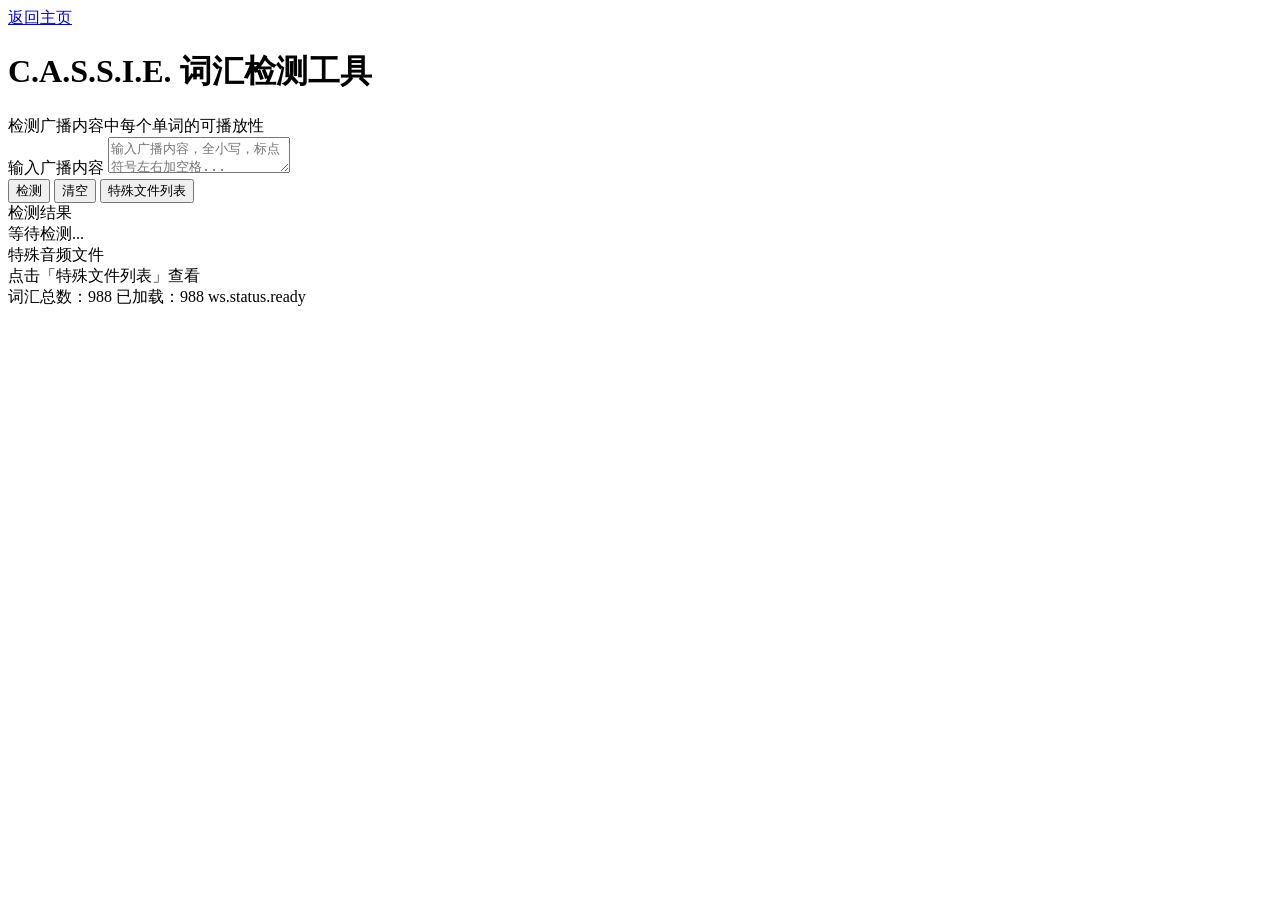
==== CASSIE历代版本/CASSIE V 1.0.0/tools/word_search/index.html @ 93b49468 "﻿初始提交：CASSIE 广播生成器（v0.2 / v0.3 / v1.0.0） 面向 SCP: Secret Laboratory 的离线广播生成工具，把本地录制的单词音频按 文本拼接成完整广播，目" ====
<!DOCTYPE html>
<html lang="zh-CN">
<head>
    <meta charset="UTF-8">
    <meta name="viewport" content="width=device-width, initial-scale=1.0">
    <title data-i18n="ws.title">C.A.S.S.I.E. 词汇检测工具</title>
    <link rel="stylesheet" href="/static/glass.css">
    <link rel="stylesheet" href="/static/wordsearch.css">
</head>
<body>
    <!-- 顶栏：返回主页链接 + i18n.js 自动挂载的语言切换控件
         （观感是设计系统底座里的分段控件：4px 圆角 + 1px 描边，不是胶囊；
         选中态是蓝 --toggle-active，由 glass.css 给出） -->
    <div class="topbar">
        <a class="topbar__home" href="/cassie_play"
           data-i18n="ws.backHome" data-i18n-title="ws.backHomeTitle">返回主页</a>
        <div class="lang-host" data-lang-toggle></div>
    </div>

    <div class="container panel">
        <div class="header">
            <h1 data-i18n="ws.title">C.A.S.S.I.E. 词汇检测工具</h1>
            <div class="subtitle" data-i18n="ws.subtitle">检测广播内容中每个单词的可播放性</div>
        </div>

        <div class="input-area">
            <label for="inputText" data-i18n="ws.inputLabel">输入广播内容</label>
            <!-- spellcheck/autocomplete 关掉：广播文本本来就全小写、大量非词典词，
                 浏览器会给几乎每个词画彩色波浪线，既没用，又会跟本页
                 「红色波浪线 = 未命中」这套结果着色撞车 -->
            <textarea id="inputText" data-i18n-placeholder="ws.inputPlaceholder"
                      placeholder="输入广播内容，全小写，标点符号左右加空格..."
                      spellcheck="false" autocomplete="off" autocapitalize="off"></textarea>
        </div>

        <div class="button-group">
            <button id="checkBtn" class="ws-btn ws-btn--primary" type="button" data-i18n="ws.btn.check">检测</button>
            <!-- 清空是破坏性动作（会丢掉已输入的广播），走红：静止时同样安静，
                 只在悬停/聚焦时转红提示 -->
            <button id="clearBtn" class="ws-btn ws-btn--danger" type="button" data-i18n="ws.btn.clear">清空</button>
            <button id="specialBtn" class="ws-btn ws-btn--quiet" type="button" data-i18n="ws.btn.special">特殊文件列表</button>
        </div>

        <div class="output-area">
            <label data-i18n="ws.resultLabel">检测结果</label>
            <div id="outputBox" class="output-box" data-state="waiting" role="status" aria-live="polite"
                 data-i18n-aria="ws.aria.results"><span class="placeholder" data-i18n="ws.resultWaiting">等待检测...</span></div>
        </div>

        <div class="output-area">
            <label data-i18n="ws.specialLabel">特殊音频文件</label>
            <div id="specialOutput" class="output-box" role="status" aria-live="polite"
                 data-i18n-aria="ws.aria.special"><span class="placeholder" data-i18n="ws.specialHint">点击「特殊文件列表」查看</span></div>
        </div>

        <div class="status-bar">
            <span class="count" data-i18n-aria="ws.aria.counts"><span data-i18n="ws.count.words">词汇总数：</span><span id="wordCount">0</span></span>
            <span class="count"><span data-i18n="ws.count.loaded">已加载：</span><span id="loadedCount">0</span></span>
            <span id="statusText" data-state="ready" data-i18n="ws.status.ready" aria-live="polite"
                  data-i18n-aria="ws.aria.status">就绪</span>
        </div>
    </div>

    <script src="/static/i18n.js" defer></script>
    <script src="/static/i18n-wordsearch.js" defer></script>
    <script>
        let wordList = [];
        let wordSet = new Set();

        /* i18n 小包：动态文案走这里，切换语言时重新渲染一次 */
        function t(key, vars) {
            if (window.CASSIE_I18N && window.CASSIE_I18N.t) return window.CASSIE_I18N.t(key, vars);
            return key;
        }

        function placeholderHtml(text, isError) {
            return '<span class="placeholder' + (isError ? ' placeholder--error' : '') + '">' + text + '</span>';
        }

        function colorClassFor(result) {
            if (!result) return 'word-error';
            if (result.found) {
                if (result.type === 'exact') {
                    return 'word-found';
                } else if (result.type === 'nato' || result.type === 'letter' || result.type === 'phrase') {
                    return 'word-split';
                } else if (['t_ed', 't_ed_split', 'ed', 'ish', 'like', 'prefix'].includes(result.type)) {
                    return 'word-split';
                } else if (['punctuation', 'mtf', 'glitch'].includes(result.type)) {
                    return 'word-warning';
                } else {
                    return 'word-found';
                }
            }
            return 'word-error';
        }

        /* 词条是英文，只有包装语言的部分（括号、箭头说明）需要翻译；
           这里从原始结果重新拼出展示文本，不改动任何匹配结果。 */
        function displayFor(result) {
            if (!result) return '';
            const text = result.display || '';
            const arrow = text.indexOf(' \u2192 ');
            const word = arrow >= 0 ? text.slice(0, arrow) : text;
            const target = arrow >= 0 ? text.slice(arrow + 3) : '';
            switch (result.type) {
                case 'punctuation': return t('ws.match.punctuation', { word: word });
                case 'glitch': return t('ws.match.glitch', { word: word });
                case 'phrase': return t('ws.match.phrase', { word: word, target: target });
                case 'phrase_missing': return t('ws.match.phraseMissing', { word: word });
                case 'nato': return t('ws.match.nato', { word: word, target: target });
                case 'letter': return t('ws.match.letter', { word: word, target: target });
                case 't_ed': return t('ws.match.tEd', { word: word, target: target });
                case 't_ed_split': return t('ws.match.tEdSplit', { word: word, target: target });
                case 'ed': return t('ws.match.ed', { word: word, target: target });
                case 'ish': return t('ws.match.ish', { word: word, target: target });
                case 'like': return t('ws.match.like', { word: word, target: target });
                case 'prefix': {
                    const plus = target.indexOf(' + ');
                    return t('ws.match.prefix', {
                        word: word,
                        prefix: plus >= 0 ? target.slice(0, plus) : '',
                        target: plus >= 0 ? target.slice(plus + 3) : ''
                    });
                }
                default: return text;
            }
        }

        function loadWordList() {
            const data = [
  "-ish",
  "-like",
  "0",
  "1",
  "10",
  "100s",
  "11",
  "110s",
  "12",
  "120s",
  "13",
  "14",
  "15",
  "16",
  "17",
  "18",
  "19",
  "2",
  "20",
  "3",
  "30",
  "30s",
  "4",
  "40",
  "40s",
  "5",
  "50",
  "50s",
  "6",
  "60",
  "60s",
  "7",
  "70",
  "70s",
  "8",
  "80",
  "80s",
  "9",
  "90",
  "90s",
  "_a",
  "_b",
  "_c",
  "_d",
  "_e",
  "_f",
  "_g",
  "_h",
  "_i",
  "_j",
  "_k",
  "_l",
  "_m",
  "_n",
  "_o",
  "_p",
  "_q",
  "_r",
  "_s",
  "_t",
  "_u",
  "_v",
  "_w",
  "_x",
  "_y",
  "_z",
  "a",
  "able",
  "about",
  "above",
  "absolute",
  "accepted",
  "access",
  "acid",
  "across",
  "activate",
  "activated",
  "activating",
  "activation",
  "activity",
  "address",
  "administer",
  "administered",
  "adrenaline",
  "advanced",
  "advise",
  "again",
  "against",
  "agent",
  "aid",
  "airlock",
  "alarm",
  "alert",
  "alive",
  "all",
  "all generators engaged",
  "all remaining personnel",
  "all scps secured",
  "alpha",
  "already",
  "also",
  "always",
  "am",
  "amount",
  "amplitude",
  "an",
  "analog",
  "analysis",
  "and",
  "anomaly",
  "anouncement",
  "answer",
  "anti-",
  "any",
  "approach",
  "april",
  "aquired",
  "are",
  "area",
  "armory",
  "around",
  "arrest",
  "arrival",
  "as",
  "at",
  "attack",
  "attempt",
  "attention",
  "august",
  "authorized",
  "automatic",
  "autonomic",
  "autonomous",
  "available",
  "avoid",
  "awating recontainment",
  "away",
  "b",
  "back",
  "backup",
  "bad",
  "ban",
  "bank",
  "base",
  "basic",
  "battery",
  "be",
  "because",
  "been",
  "begun",
  "behavior",
  "behind",
  "being",
  "believe",
  "below",
  "beside",
  "best",
  "beta",
  "between",
  "big",
  "big door open1",
  "billiard",
  "biological",
  "black",
  "blast",
  "blinded",
  "blue",
  "board",
  "body",
  "both",
  "bottom",
  "breach",
  "break",
  "breaker",
  "broad",
  "broadcast",
  "build",
  "built",
  "but",
  "by",
  "byte",
  "bytes",
  "c",
  "cadet",
  "calm",
  "camera",
  "can",
  "cannot",
  "cant",
  "capture",
  "card",
  "cassie",
  "cast",
  "cause",
  "caution",
  "cease",
  "celsius",
  "center",
  "centi",
  "central",
  "central autonomic service system for internal emergencies",
  "chamber",
  "chaos",
  "chaosinsurgency",
  "charge",
  "chase",
  "check",
  "checkpoint",
  "chi",
  "class",
  "classd",
  "clearance",
  "close",
  "closed",
  "code",
  "come",
  "command",
  "command2",
  "commander",
  "commencing",
  "community",
  "complete",
  "completed",
  "complex",
  "condition",
  "confirm",
  "console",
  "contain",
  "contained",
  "contained successfully",
  "containment",
  "containment unit",
  "contamination",
  "continue",
  "control",
  "cooperate",
  "core",
  "correct",
  "corrupted",
  "corruption",
  "could",
  "course",
  "credit",
  "critical",
  "d",
  "damage",
  "danger",
  "dark",
  "data",
  "date",
  "day",
  "deactivate",
  "deactivated",
  "dead",
  "dead man",
  "deca",
  "december",
  "deci",
  "decision",
  "decontamination",
  "decrease",
  "defence",
  "defense module updated",
  "degrees",
  "delta",
  "denied",
  "designated",
  "destroy",
  "destroyed",
  "destruct",
  "destructed",
  "destruction",
  "detected",
  "detonate",
  "detonated",
  "detonating",
  "detonation",
  "device",
  "diagnostic",
  "did",
  "die",
  "diesel",
  "different",
  "digital",
  "dimention",
  "disable",
  "disabled",
  "disables",
  "discharge",
  "disease",
  "disengaged",
  "distance",
  "divided",
  "division",
  "do",
  "doctor",
  "does",
  "done",
  "door",
  "doors",
  "dose",
  "down",
  "e",
  "earth",
  "east",
  "ed",
  "effect",
  "either",
  "electicalexplosion",
  "electric",
  "electromagnetism",
  "elevator",
  "elevator #125529",
  "elevator door open",
  "elevators",
  "emergency",
  "empty",
  "enable",
  "enabled",
  "enables",
  "end",
  "engaged",
  "engine",
  "enough",
  "enter",
  "entire",
  "entrance",
  "epsilon",
  "equal",
  "equals",
  "equip_radio",
  "error",
  "escape",
  "escort",
  "escort2",
  "essential",
  "estimated",
  "eta",
  "euclid",
  "evacuate",
  "evacuation",
  "evasion",
  "even",
  "ever",
  "every",
  "evidence",
  "except",
  "exception",
  "exclude",
  "exclusion",
  "execute",
  "executed",
  "executive",
  "exit",
  "expiration",
  "explain",
  "explosion",
  "explosive",
  "expunged",
  "external",
  "extinguishment",
  "extremely",
  "f",
  "facility",
  "fahrenheit",
  "failed",
  "failure",
  "falldamage",
  "false",
  "far",
  "february",
  "feel",
  "femur",
  "few",
  "field",
  "final flash of existence orchestral version scp secret laboratory ost",
  "find",
  "fine",
  "finished",
  "fire",
  "first",
  "for",
  "force",
  "forward",
  "found",
  "foundation",
  "frequency",
  "friday",
  "from",
  "front",
  "fuel",
  "full",
  "g",
  "g1",
  "g2",
  "g3",
  "g4",
  "g5",
  "g6",
  "game",
  "gamma",
  "gas",
  "gasoline",
  "gate",
  "gates",
  "general",
  "generator",
  "generators",
  "get",
  "giga",
  "give",
  "global",
  "go",
  "goes",
  "going",
  "gone",
  "good",
  "got",
  "gram",
  "grams",
  "granted",
  "grave",
  "great",
  "greater",
  "green",
  "grenade",
  "ground",
  "group",
  "guard",
  "gun",
  "h",
  "hack",
  "half",
  "hallway",
  "hand",
  "hardware",
  "has",
  "has entered the facility",
  "have",
  "hazard",
  "he",
  "head",
  "hear",
  "heavy",
  "hecto",
  "helicopter",
  "helicopter_1",
  "hello",
  "help",
  "her",
  "here",
  "high",
  "his",
  "hit",
  "hour",
  "how",
  "human",
  "hundred",
  "i",
  "ic_start",
  "ic_stop",
  "identification",
  "identify",
  "if",
  "immediate",
  "immediately",
  "important",
  "in",
  "include",
  "inclusion",
  "incorrect",
  "increase",
  "indentified",
  "infection",
  "information",
  "ing",
  "initializing",
  "initiated",
  "inside",
  "installation",
  "installed",
  "installing",
  "insurgency",
  "insurgent",
  "intercom",
  "interest",
  "internal",
  "intersection",
  "into",
  "intruder",
  "iota",
  "is",
  "it",
  "j",
  "january",
  "job",
  "join",
  "july",
  "jump",
  "june",
  "just",
  "k",
  "kappa",
  "keep",
  "kelvin",
  "keter",
  "key",
  "kill",
  "killer",
  "kilo",
  "king",
  "kit",
  "know",
  "l",
  "laboratory",
  "lambda",
  "last",
  "leak",
  "leave",
  "left",
  "less",
  "lethal",
  "lethal force authorized",
  "letter",
  "level",
  "lieutenant",
  "life",
  "light",
  "lights",
  "like",
  "liquefied",
  "liquid",
  "live",
  "load",
  "local",
  "locate",
  "location",
  "lock",
  "lockdown",
  "look",
  "lost",
  "low",
  "m",
  "magnetic",
  "main",
  "major",
  "make",
  "malfunction",
  "man",
  "manager",
  "manual",
  "many",
  "march",
  "material",
  "may",
  "me",
  "med",
  "medical",
  "medium",
  "mega",
  "memory",
  "men",
  "menu Intense",
  "message",
  "meter",
  "meters",
  "micro",
  "mili",
  "military",
  "milliard",
  "million",
  "minor",
  "minus",
  "minute",
  "minutes",
  "mobile",
  "mobile task force unit",
  "mode",
  "module",
  "monday",
  "month",
  "more",
  "morphine",
  "most",
  "move",
  "mu",
  "much",
  "must",
  "my",
  "n",
  "name",
  "nano",
  "near",
  "nearby",
  "nearest",
  "necessary",
  "neck",
  "need",
  "negative",
  "neutralize",
  "never",
  "new",
  "next",
  "nice",
  "nine-tailed fox",
  "no",
  "nominal",
  "nor",
  "normal",
  "normalize",
  "north",
  "northwood",
  "not",
  "notice",
  "november",
  "now",
  "nu",
  "nuclear",
  "number",
  "o",
  "o5",
  "october",
  "of",
  "off",
  "offline",
  "often",
  "old",
  "omega",
  "omicron",
  "on",
  "once",
  "ongoing",
  "online",
  "only",
  "open",
  "operate",
  "operation",
  "operational",
  "operative",
  "optimal",
  "optional",
  "or",
  "orange",
  "order",
  "organism",
  "other",
  "out",
  "outof",
  "outside",
  "outtage",
  "over",
  "overall",
  "overcharge",
  "overheat",
  "override",
  "p",
  "pain",
  "panic",
  "partners",
  "password",
  "patch",
  "patreon",
  "pause",
  "paused",
  "pay",
  "people",
  "percent",
  "permanent",
  "person",
  "personnel",
  "petroleum",
  "phi",
  "pi",
  "pistol",
  "plague",
  "please",
  "plus",
  "pocket",
  "point",
  "positive",
  "possible",
  "post-",
  "potential",
  "power",
  "pre-",
  "previous",
  "primary",
  "priority",
  "private",
  "pro-",
  "probability",
  "procedure",
  "proceed",
  "process",
  "progress",
  "project",
  "project2",
  "projector_static",
  "prosecution",
  "protect",
  "protection",
  "protocol",
  "psi",
  "public",
  "pulsing",
  "purge",
  "put",
  "q",
  "query",
  "question",
  "questioning",
  "r",
  "radiation",
  "radio",
  "rank",
  "reactivating",
  "reactivation",
  "reactor",
  "ready",
  "real",
  "really",
  "recieve",
  "recontained",
  "recontainment",
  "red",
  "redacted",
  "rejected",
  "remaining",
  "remind",
  "repair",
  "repairing",
  "repeat",
  "report",
  "require",
  "respawn",
  "respect",
  "restricted",
  "result",
  "resumed",
  "resurrection",
  "retreat",
  "return",
  "revoke",
  "right",
  "ro",
  "room",
  "rough",
  "run",
  "running",
  "s",
  "safe",
  "saturday",
  "saw",
  "say",
  "scan",
  "scanning",
  "science",
  "scientist",
  "scientists",
  "scp",
  "scp 0 remaining",
  "scp multiple remaining",
  "scp subject",
  "scp subjects",
  "seal",
  "search",
  "second",
  "secondary",
  "seconds",
  "secret",
  "sector",
  "secure",
  "security",
  "see",
  "self",
  "send",
  "senior",
  "sentient",
  "september",
  "sequence",
  "serious",
  "seriously",
  "serpents",
  "service",
  "she",
  "shelter",
  "shoot",
  "shooting",
  "shot",
  "should",
  "shut",
  "shutting",
  "side",
  "sigma",
  "sis",
  "site",
  "small",
  "snap",
  "so",
  "software",
  "solid",
  "some",
  "somebody",
  "someone",
  "something",
  "sorry",
  "source",
  "south",
  "space",
  "spotted",
  "squad",
  "stabilize",
  "stable",
  "stand",
  "standard",
  "standby",
  "start",
  "started",
  "starting",
  "static",
  "status",
  "stay",
  "step",
  "stop",
  "stopped",
  "storage",
  "straight",
  "strictly",
  "studio",
  "substantial",
  "subsystem",
  "successfully",
  "sunday",
  "supply",
  "support",
  "supporter",
  "surface",
  "surge",
  "surprise",
  "surrender",
  "survive",
  "survivor",
  "system",
  "systems",
  "t",
  "t-ed",
  "tactical",
  "take",
  "taken",
  "tank",
  "tape2",
  "target",
  "task",
  "tau",
  "team",
  "tell",
  "temperature",
  "temporal",
  "tera",
  "terminal",
  "terminate",
  "terminated",
  "termination",
  "tesla",
  "test",
  "thank",
  "thanks",
  "that",
  "the chaos insurgency announce",
  "the_consonant",
  "the_vowel",
  "their",
  "them",
  "then",
  "there",
  "thermal",
  "theta",
  "they",
  "thing",
  "think",
  "third",
  "this",
  "though",
  "thought",
  "thousand",
  "threat",
  "through",
  "thursday",
  "time",
  "times",
  "tminus",
  "to",
  "today",
  "tomorrow",
  "too",
  "top",
  "touch",
  "towards",
  "trillion",
  "true",
  "tuesday",
  "turn",
  "turned",
  "turns",
  "twice",
  "u",
  "un-",
  "unable",
  "unauthorized",
  "unavailable",
  "under",
  "unit",
  "universal",
  "unknown",
  "unlock",
  "unnecessary",
  "unspecified",
  "unstable",
  "until",
  "up",
  "upsilon",
  "us",
  "usbdrive",
  "use",
  "user",
  "using",
  "v",
  "vents",
  "very",
  "virus",
  "w",
  "wait",
  "wall",
  "want",
  "warhead",
  "warhead cancelled",
  "warhead resume",
  "warhead start",
  "warheadcrank",
  "warn",
  "warning",
  "was",
  "way",
  "weapon",
  "weapons",
  "wednesday",
  "week",
  "welcome",
  "welk_ree",
  "well",
  "went",
  "were",
  "west",
  "what",
  "when",
  "where",
  "which",
  "white",
  "who",
  "why",
  "wide",
  "will",
  "with",
  "without",
  "wood",
  "word",
  "work",
  "world",
  "worst",
  "would",
  "wrong",
  "x",
  "xmas bouncyballs",
  "xmas epsilon11",
  "xmas hasentered",
  "xmas jinglebells",
  "xmas scpsubjects",
  "y",
  "year",
  "yellow",
  "yes",
  "yesterday",
  "yet",
  "you",
  "your",
  "z",
  "zeta",
  "zone"
];
            wordList = data;
            wordSet = new Set(data);
            document.getElementById('wordCount').textContent = data.length;
            document.getElementById('loadedCount').textContent = data.length;
            document.getElementById('statusText').textContent = t('ws.status.ready');
        }

        const NATO_MAP = {
            'alpha': 'a', 'bravo': 'b', 'charlie': 'c', 'delta': 'd',
            'echo': 'e', 'foxtrot': 'f', 'golf': 'g', 'hotel': 'h',
            'india': 'i', 'juliett': 'j', 'kilo': 'k', 'lima': 'l',
            'mike': 'm', 'november': 'n', 'oscar': 'o', 'papa': 'p',
            'quebec': 'q', 'romeo': 'r', 'sierra': 's', 'tango': 't',
            'uniform': 'u', 'victor': 'v', 'whiskey': 'w', 'xray': 'x',
            'yankee': 'y', 'zulu': 'z'
        };

        /* 注意：display 里只放**原始词条**，不要预先把「（标点）」这类说明拼进去。
           这些说明由 displayFor() 按当前语言补上；两边都拼就会出现
           「, （标点）（标点）」这样的重复标签。
           带结构的类型（命中拆分）用 "词 → 目标" 的形式，
           displayFor() 以 ' → ' 为分隔符还原成各个参数。 */
        function checkWord(word) {
            if (['.', ',', '\u3001'].includes(word)) {
                return { found: true, type: 'punctuation', display: word };
            }
            if (word === 'mtf') {
                return { found: true, type: 'mtf', display: 'mtf \u2192 mobile task force' };
            }
            if (/^g[1-9]$/.test(word)) {
                return { found: true, type: 'glitch', display: word };
            }
            if (word.includes('+')) {
                const phrase = word.replace(/\+/g, ' ');
                if (wordSet.has(phrase)) {
                    return { found: true, type: 'phrase', display: word + ' \u2192 ' + phrase };
                }
                return { found: false, type: 'phrase_missing', display: word };
            }
            if (wordSet.has(word)) {
                return { found: true, type: 'exact', display: word };
            }
            if (word in NATO_MAP) {
                const mapped = NATO_MAP[word];
                if (wordSet.has(mapped)) {
                    return { found: true, type: 'nato', display: word + ' \u2192 ' + mapped };
                }
            }
            if (/^[a-z]$/.test(word)) {
                const prefixed = '_' + word;
                if (wordSet.has(prefixed)) {
                    return { found: true, type: 'letter', display: word + ' \u2192 ' + prefixed };
                }
            }
            /* 下面这些「词 → 词干」的 display 只放**结构**，后缀（+ t-ed / + -ish…）
               由 displayFor() 按语言拼上。若这里也拼一遍，就会出现
               「ableish → able + -ish + -ish」这种重复。 */
            if (word.endsWith('ted')) {
                const stem = word.slice(0, -3);
                if (wordSet.has(stem) && wordSet.has('t-ed')) {
                    return { found: true, type: 't_ed', display: word + ' \u2192 ' + stem };
                }
                if (wordSet.has(stem) && wordSet.has('t') && wordSet.has('ed')) {
                    return { found: true, type: 't_ed_split', display: word + ' \u2192 ' + stem };
                }
            }
            if (word.endsWith('ed')) {
                const stem = word.slice(0, -2);
                if (wordSet.has(stem) && wordSet.has('-ed')) {
                    return { found: true, type: 'ed', display: word + ' \u2192 ' + stem };
                }
            }
            if (word.endsWith('ish')) {
                const stem = word.slice(0, -3);
                if (wordSet.has(stem) && wordSet.has('-ish')) {
                    return { found: true, type: 'ish', display: word + ' \u2192 ' + stem };
                }
            }
            if (word.endsWith('like')) {
                const stem = word.slice(0, -4);
                if (wordSet.has(stem) && wordSet.has('-like')) {
                    return { found: true, type: 'like', display: word + ' \u2192 ' + stem };
                }
            }
            const prefixes = ['anti', 'post', 'pre', 'pro', 'un'];
            for (const pref of prefixes) {
                if (word.startsWith(pref) && word.length > pref.length) {
                    const stem = word.slice(pref.length);
                    const prefFile = pref + '-';
                    if (wordSet.has(prefFile) && wordSet.has(stem)) {
                        return { found: true, type: 'prefix', display: word + ' \u2192 ' + prefFile + ' + ' + stem };
                    }
                }
            }
            return { found: false, type: 'missing', display: word };
        }

        function checkText(text) {
            const segments = text.trim().split(/\s+/);
            const results = [];
            let foundCount = 0;
            let missingCount = 0;
            for (const seg of segments) {
                if (!seg) continue;
                const result = checkWord(seg);
                results.push(result);
                if (result.found) {
                    foundCount++;
                } else {
                    missingCount++;
                }
            }
            return { results, foundCount, missingCount, total: results.length };
        }

        let lastResults = [];

        function renderResults(results, foundCount, missingCount, total) {
            lastResults = results;
            window.__cassieWordSearch = { lastResults: results };
            const output = document.getElementById('outputBox');
            if (total === 0) {
                output.innerHTML = placeholderHtml(t('ws.resultEmpty'));
                output.setAttribute('data-state', 'empty');
                return;
            }
            let html = '';
            for (const r of results) {
                html += `<span class="${colorClassFor(r)}">${displayFor(r)}</span> `;
            }
            const summary = `<div class="result-summary">
                <span class="result-summary__summary-total">${t('ws.summary.total', { count: total })}</span>
                <span class="result-summary__summary-found">${t('ws.summary.found', { count: foundCount })}</span>
                <span class="result-summary__summary-missing">${t('ws.summary.missing', { count: missingCount })}</span>
            </div>`;
            output.innerHTML = html + summary;
            output.setAttribute('data-state', 'results');
            /* 也记下数字，供 i18n-wordsearch.js 在切换语言时重画 */
            output.setAttribute('data-total', String(total));
            output.setAttribute('data-found', String(foundCount));
            output.setAttribute('data-missing', String(missingCount));
        }

        function renderSpecialFiles() {
            const specialFiles = [];

            for (const word of wordList) {
                if (word.includes('-') || word.includes('_') || word.includes(' ')) {
                    specialFiles.push(word);
                }
            }

            const extraFiles = [
                '30s', '40s', '50s', '60s', '70s', '80s', '90s', '100s', '120s',
                'a', 'b', 'c', 'd', 'e', 'f', 'g', 'h', 'i', 'j', 'k', 'l', 'm',
                'n', 'o', 'p', 'q', 'r', 's', 't', 'u', 'v', 'w', 'x', 'y', 'z',
                'ed'
            ];

            for (const f of extraFiles) {
                if (!specialFiles.includes(f)) {
                    specialFiles.push(f);
                }
            }

            specialFiles.sort();

            const output = document.getElementById('specialOutput');
            if (specialFiles.length === 0) {
                output.innerHTML = placeholderHtml(t('ws.specialNone'));
                output.setAttribute('data-state', 'empty');
                return;
            }

            let html = '';
            for (const f of specialFiles) {
                html += `<span class="special-chip">${f}</span>`;
            }
            /* 顺便显示一下总数 */
            html += `<div class="special-total">${t('ws.summary.specialTotal', { count: specialFiles.length })}</div>`;
            output.innerHTML = html;
            output.setAttribute('data-state', 'files');
            output.setAttribute('data-count', String(specialFiles.length));
        }

        document.getElementById('specialBtn').addEventListener('click', function() {
            renderSpecialFiles();
        });

        document.getElementById('checkBtn').addEventListener('click', function() {
            const text = document.getElementById('inputText').value;
            if (!text.trim()) {
                const output = document.getElementById('outputBox');
                output.innerHTML = placeholderHtml(t('ws.resultNeedInput'), true);
                output.setAttribute('data-state', 'error');
                return;
            }
            const status = document.getElementById('statusText');
            status.textContent = t('ws.status.checking');
            status.removeAttribute('data-i18n');
            status.setAttribute('data-state', 'checking');
            const { results, foundCount, missingCount, total } = checkText(text);
            renderResults(results, foundCount, missingCount, total);
            status.textContent = t('ws.status.done');
            status.setAttribute('data-state', 'done');
        });

        document.getElementById('clearBtn').addEventListener('click', function() {
            document.getElementById('inputText').value = '';
            const output = document.getElementById('outputBox');
            output.innerHTML = placeholderHtml(t('ws.resultWaiting'));
            output.setAttribute('data-state', 'waiting');
            const status = document.getElementById('statusText');
            status.textContent = t('ws.status.cleared');
            status.removeAttribute('data-i18n');
            status.setAttribute('data-state', 'cleared');
        });

        /* 切换语言：静态文案由 i18n.js 刷，这里把动态渲染过的结果重画一次。
           结果不重算，只重用上次的数组，所以切换语言不会改变任何检测结论。 */
        window.addEventListener('cassie:langchange', function() {
            const output = document.getElementById('outputBox');
            const state = output.getAttribute('data-state');
            if (state === 'results') {
                renderResults(
                    lastResults,
                    parseInt(output.getAttribute('data-found'), 10) || 0,
                    parseInt(output.getAttribute('data-missing'), 10) || 0,
                    parseInt(output.getAttribute('data-total'), 10) || 0
                );
            } else if (state === 'waiting') {
                output.innerHTML = placeholderHtml(t('ws.resultWaiting'));
            } else if (state === 'empty') {
                output.innerHTML = placeholderHtml(t('ws.resultEmpty'));
            } else if (state === 'error') {
                output.innerHTML = placeholderHtml(t('ws.resultNeedInput'), true);
            }
            const special = document.getElementById('specialOutput');
            if (special.getAttribute('data-state') === 'files') {
                renderSpecialFiles();
            } else if (special.getAttribute('data-state') === 'empty') {
                special.innerHTML = placeholderHtml(t('ws.specialNone'));
            }
            const status = document.getElementById('statusText');
            if (status.getAttribute('data-state') !== 'ready') {
                status.textContent = t('ws.status.' + status.getAttribute('data-state'));
            }
        });

        loadWordList();
    </script>
</body>
</html>
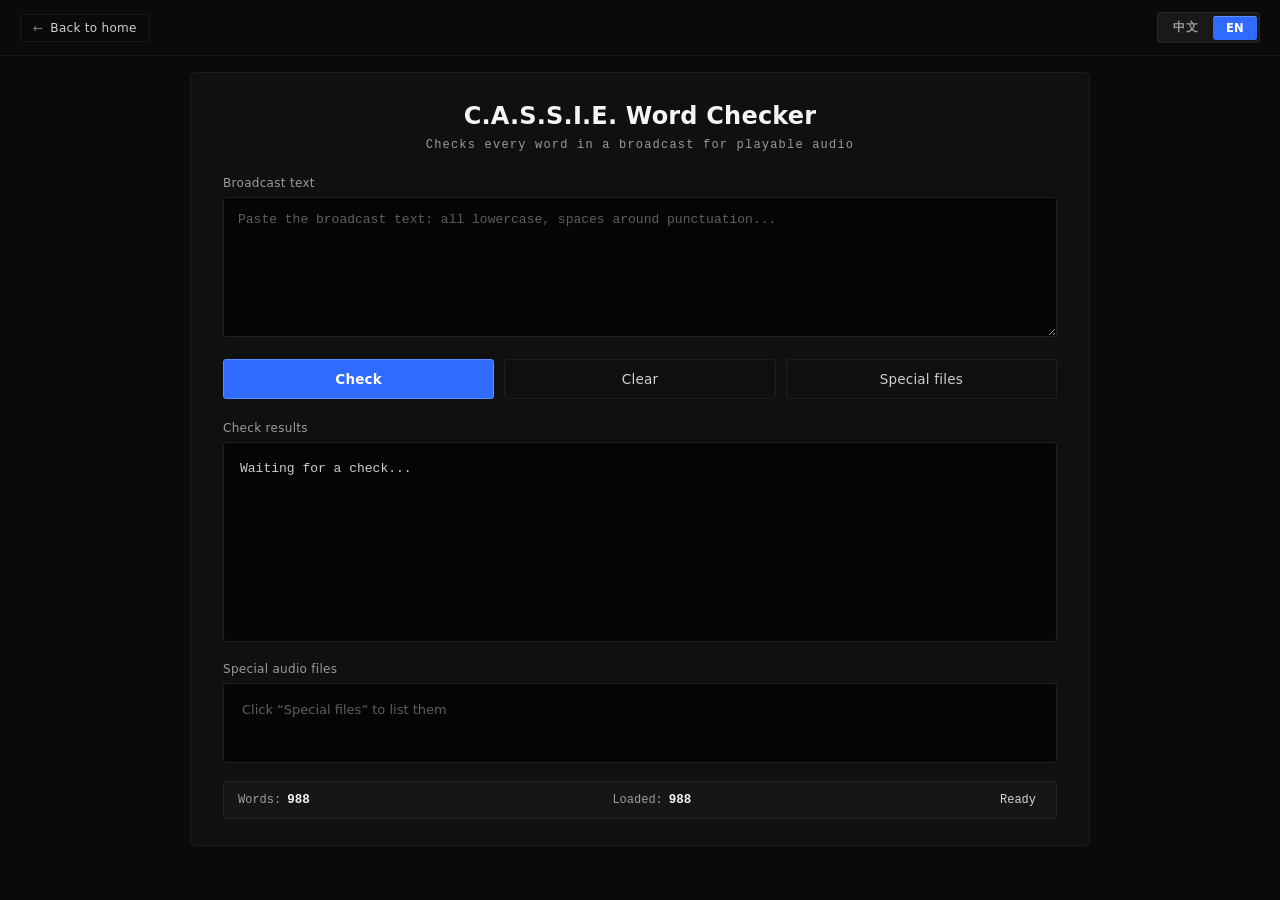
==== commit 0067319b: "简单修一些小bug" ====
--- a/CASSIE历代版本/CASSIE V 1.0.0/tools/word_search/index.html
+++ b/CASSIE历代版本/CASSIE V 1.0.0/tools/word_search/index.html
@@ -8,9 +8,7 @@
     <link rel="stylesheet" href="/static/wordsearch.css">
 </head>
 <body>
-    <!-- 顶栏：返回主页链接 + i18n.js 自动挂载的语言切换控件
-         （观感是设计系统底座里的分段控件：4px 圆角 + 1px 描边，不是胶囊；
-         选中态是蓝 --toggle-active，由 glass.css 给出） -->
+    
     <div class="topbar">
         <a class="topbar__home" href="/cassie_play"
            data-i18n="ws.backHome" data-i18n-title="ws.backHomeTitle">返回主页</a>
@@ -25,9 +23,7 @@
 
         <div class="input-area">
             <label for="inputText" data-i18n="ws.inputLabel">输入广播内容</label>
-            <!-- spellcheck/autocomplete 关掉：广播文本本来就全小写、大量非词典词，
-                 浏览器会给几乎每个词画彩色波浪线，既没用，又会跟本页
-                 「红色波浪线 = 未命中」这套结果着色撞车 -->
+            
             <textarea id="inputText" data-i18n-placeholder="ws.inputPlaceholder"
                       placeholder="输入广播内容，全小写，标点符号左右加空格..."
                       spellcheck="false" autocomplete="off" autocapitalize="off"></textarea>
@@ -35,8 +31,7 @@
 
         <div class="button-group">
             <button id="checkBtn" class="ws-btn ws-btn--primary" type="button" data-i18n="ws.btn.check">检测</button>
-            <!-- 清空是破坏性动作（会丢掉已输入的广播），走红：静止时同样安静，
-                 只在悬停/聚焦时转红提示 -->
+            
             <button id="clearBtn" class="ws-btn ws-btn--danger" type="button" data-i18n="ws.btn.clear">清空</button>
             <button id="specialBtn" class="ws-btn ws-btn--quiet" type="button" data-i18n="ws.btn.special">特殊文件列表</button>
         </div>
@@ -67,7 +62,6 @@
         let wordList = [];
         let wordSet = new Set();
 
-        /* i18n 小包：动态文案走这里，切换语言时重新渲染一次 */
         function t(key, vars) {
             if (window.CASSIE_I18N && window.CASSIE_I18N.t) return window.CASSIE_I18N.t(key, vars);
             return key;
@@ -95,8 +89,6 @@
             return 'word-error';
         }
 
-        /* 词条是英文，只有包装语言的部分（括号、箭头说明）需要翻译；
-           这里从原始结果重新拼出展示文本，不改动任何匹配结果。 */
         function displayFor(result) {
             if (!result) return '';
             const text = result.display || '';
@@ -1135,11 +1127,6 @@
             'yankee': 'y', 'zulu': 'z'
         };
 
-        /* 注意：display 里只放**原始词条**，不要预先把「（标点）」这类说明拼进去。
-           这些说明由 displayFor() 按当前语言补上；两边都拼就会出现
-           「, （标点）（标点）」这样的重复标签。
-           带结构的类型（命中拆分）用 "词 → 目标" 的形式，
-           displayFor() 以 ' → ' 为分隔符还原成各个参数。 */
         function checkWord(word) {
             if (['.', ',', '\u3001'].includes(word)) {
                 return { found: true, type: 'punctuation', display: word };
@@ -1172,9 +1159,7 @@
                     return { found: true, type: 'letter', display: word + ' \u2192 ' + prefixed };
                 }
             }
-            /* 下面这些「词 → 词干」的 display 只放**结构**，后缀（+ t-ed / + -ish…）
-               由 displayFor() 按语言拼上。若这里也拼一遍，就会出现
-               「ableish → able + -ish + -ish」这种重复。 */
+            
             if (word.endsWith('ted')) {
                 const stem = word.slice(0, -3);
                 if (wordSet.has(stem) && wordSet.has('t-ed')) {
@@ -1255,7 +1240,7 @@
             </div>`;
             output.innerHTML = html + summary;
             output.setAttribute('data-state', 'results');
-            /* 也记下数字，供 i18n-wordsearch.js 在切换语言时重画 */
+            
             output.setAttribute('data-total', String(total));
             output.setAttribute('data-found', String(foundCount));
             output.setAttribute('data-missing', String(missingCount));
@@ -1296,7 +1281,7 @@
             for (const f of specialFiles) {
                 html += `<span class="special-chip">${f}</span>`;
             }
-            /* 顺便显示一下总数 */
+            
             html += `<div class="special-total">${t('ws.summary.specialTotal', { count: specialFiles.length })}</div>`;
             output.innerHTML = html;
             output.setAttribute('data-state', 'files');
@@ -1336,8 +1321,6 @@
             status.setAttribute('data-state', 'cleared');
         });
 
-        /* 切换语言：静态文案由 i18n.js 刷，这里把动态渲染过的结果重画一次。
-           结果不重算，只重用上次的数组，所以切换语言不会改变任何检测结论。 */
         window.addEventListener('cassie:langchange', function() {
             const output = document.getElementById('outputBox');
             const state = output.getAttribute('data-state');
--- a/static/glass.css
+++ b/static/glass.css
@@ -0,0 +1,534 @@
+/* C.A.S.S.I.E. — 设计系统底座（黑底 / 白字 / 蓝红点缀） */
+
+:root {
+    color-scheme: dark;
+
+    --bg: #0a0a0a;
+
+    --surface: #101010;
+    --surface-raised: #161616;
+    --well: #050505;            /* 内凹区比底色更深 */
+    --control: #191919;
+    --control-hover: #232323;
+    --control-pressed: #121212;
+
+        --border: rgba(255, 255, 255, 0.11);
+    --border-strong: rgba(255, 255, 255, 0.20);
+    --border-soft: rgba(255, 255, 255, 0.06);
+
+    --text: #f5f5f5;
+    --text-soft: rgba(255, 255, 255, 0.80);
+    --text-dim: rgba(255, 255, 255, 0.58);
+    --text-faint: rgba(255, 255, 255, 0.36);
+
+    --blue: #2f6bff;
+    --blue-bright: #5b8cff;
+    --blue-soft: rgba(75, 140, 255, 0.16);
+    --blue-line: rgba(91, 140, 255, 0.50);
+
+    --red: #e8402f;
+    --red-bright: #ff6b62;
+    --red-soft: rgba(232, 64, 47, 0.16);
+    --red-line: rgba(255, 107, 98, 0.50);
+
+    /* 语义别名：全站统一走这两个入口，页面里不要再写死色值 */
+    --accent: var(--blue);
+    --accent-bright: var(--blue-bright);
+    --accent-soft: var(--blue-soft);
+    --accent-line: var(--blue-line);
+    --danger: var(--red);
+    --danger-bright: var(--red-bright);
+    --danger-soft: var(--red-soft);
+    --danger-line: var(--red-line);
+
+        --ok: #f5f5f5;
+    --info: var(--blue-bright);
+    --err: var(--red-bright);
+    --spell: var(--red-bright);
+    --warn: #f5c518;
+
+        --focus: 0 0 0 2px var(--blue-soft);
+
+    --r-xs: 2px;
+    --r-sm: 3px;
+    --r-md: 4px;
+    --r-lg: 6px;
+
+    --shadow: 0 10px 30px rgba(0, 0, 0, 0.7);
+    --shadow-sm: 0 3px 10px rgba(0, 0, 0, 0.5);
+
+    --font-ui: -apple-system, BlinkMacSystemFont, 'Segoe UI Variable Text',
+        'Segoe UI', system-ui, 'PingFang SC', 'Microsoft YaHei',
+        'Hiragino Sans GB', sans-serif;
+    --font-mono: ui-monospace, 'Cascadia Mono', 'SF Mono', Menlo, Consolas,
+        'Courier New', monospace;
+
+    --fast: 0.16s;
+    --ease: cubic-bezier(0.16, 1, 0.3, 1);
+
+        --toggle-active: var(--blue);
+    --toggle-active-line: rgba(255, 255, 255, 0.24);
+}
+
+* {
+    margin: 0;
+    padding: 0;
+    box-sizing: border-box;
+}
+
+html {
+    background-color: var(--bg);
+}
+
+body {
+    min-height: 100vh;
+    background-color: var(--bg);
+    color: var(--text);
+    font-family: var(--font-ui);
+    -webkit-font-smoothing: antialiased;
+    -moz-osx-font-smoothing: grayscale;
+    transition: opacity var(--fast) var(--ease);
+}
+
+html.i18n-switching body {
+    opacity: 0.72;
+}
+
+.panel {
+    position: relative;
+    background: var(--surface);
+    border: 1px solid var(--border-soft);
+    border-radius: var(--r-lg);
+}
+
+.panel--raised {
+    background: var(--surface-raised);
+    border-color: var(--border);
+}
+
+.glass {
+    position: relative;
+    background: var(--surface-raised);
+    border: 1px solid var(--border);
+    border-radius: var(--r-md);
+}
+
+.glass--strong {
+    background: var(--surface-raised);
+    border-color: var(--border-strong);
+    border-radius: var(--r-lg);
+    box-shadow: var(--shadow);
+}
+
+.lang-toggle {
+    display: inline-flex;
+    align-items: center;
+    gap: 2px;
+    padding: 2px;
+    border-radius: var(--r-md);
+    background: var(--control);
+    border: 1px solid var(--border-soft);
+    z-index: 900;
+    user-select: none;
+}
+
+.lang-toggle--floating {
+    position: fixed;
+    top: 18px;
+    right: 18px;
+}
+
+.lang-toggle__option {
+    padding: 5px 13px;
+    border: none;
+    border-radius: var(--r-sm);
+    background: transparent;
+    color: var(--text-dim);
+    font-family: inherit;
+    font-size: 11.5px;
+    font-weight: 600;
+    letter-spacing: 0.3px;
+    cursor: pointer;
+    transition: color var(--fast) var(--ease), background-color var(--fast) var(--ease),
+        box-shadow var(--fast) var(--ease);
+}
+
+.lang-toggle__option:hover {
+    color: var(--text);
+    background: rgba(255, 255, 255, 0.06);
+}
+
+.lang-toggle__option:active {
+    transform: scale(0.97);
+}
+
+.lang-toggle__option[aria-pressed='true'] {
+    color: #fff;
+    background: var(--toggle-active);
+    box-shadow: 0 1px 0 var(--toggle-active-line) inset;
+}
+
+.lang-toggle__option:focus-visible {
+    outline: none;
+    box-shadow: var(--focus);
+}
+
+.glass-btn {
+    display: inline-flex;
+    align-items: center;
+    justify-content: center;
+    gap: 7px;
+    padding: 9px 16px;
+    border: 1px solid var(--border);
+    border-radius: var(--r-sm);
+    background: var(--control);
+    color: var(--text);
+    font-family: inherit;
+    font-size: 13px;
+    font-weight: 500;
+    letter-spacing: 0.2px;
+    cursor: pointer;
+    transition: background-color var(--fast) var(--ease), border-color var(--fast) var(--ease),
+        color var(--fast) var(--ease);
+}
+
+.glass-btn:hover {
+    background: var(--control-hover);
+    border-color: var(--border-strong);
+}
+
+.glass-btn:active {
+    background: var(--control-pressed);
+}
+
+.glass-btn:focus-visible {
+    outline: none;
+    box-shadow: var(--focus);
+}
+
+.glass-btn:disabled,
+.glass-btn[disabled] {
+    opacity: 0.4;
+    cursor: not-allowed;
+}
+
+.glass-btn--primary {
+    background: var(--blue);
+    border-color: var(--blue-bright);
+    color: #fff;
+    font-weight: 600;
+}
+
+.glass-btn--primary:hover {
+    background: var(--blue-bright);
+    border-color: var(--blue-bright);
+}
+
+.glass-btn--ghost {
+    background: transparent;
+    border-color: var(--border-soft);
+    color: var(--text-dim);
+}
+
+.glass-btn--ghost:hover {
+    background: rgba(255, 255, 255, 0.05);
+    border-color: var(--border);
+    color: var(--text);
+}
+
+.glass-btn--sm {
+    padding: 5px 11px;
+    font-size: 11.5px;
+}
+
+.glass-btn--danger {
+    color: var(--red-bright);
+    border-color: var(--red-line);
+}
+
+.glass-btn--danger:hover {
+    background: var(--red-soft);
+    border-color: var(--red-bright);
+    color: var(--red-bright);
+}
+
+input[type='text'],
+input[type='number'],
+input[type='search'],
+textarea,
+select {
+    width: 100%;
+    padding: 9px 12px;
+    background: var(--well);
+    border: 1px solid var(--border);
+    border-radius: var(--r-sm);
+    color: var(--text);
+    font-family: inherit;
+    font-size: 13px;
+    line-height: 1.5;
+    transition: border-color var(--fast) var(--ease), box-shadow var(--fast) var(--ease);
+}
+
+textarea {
+    resize: vertical;
+    font-family: var(--font-mono);
+}
+
+input::placeholder,
+textarea::placeholder {
+    color: var(--text-faint);
+}
+
+input[type='text']:focus,
+input[type='number']:focus,
+input[type='search']:focus,
+textarea:focus,
+select:focus {
+    outline: none;
+    border-color: var(--blue-line);
+    box-shadow: var(--focus);
+}
+
+select {
+    appearance: none;
+    -webkit-appearance: none;
+    padding-right: 30px;
+    cursor: pointer;
+    background-image:
+        linear-gradient(45deg, transparent 50%, var(--text-dim) 50%),
+        linear-gradient(135deg, var(--text-dim) 50%, transparent 50%);
+    background-position: calc(100% - 16px) calc(50% + 1px), calc(100% - 11px) calc(50% + 1px);
+    background-size: 5px 5px, 5px 5px;
+    background-repeat: no-repeat;
+}
+
+select option {
+    background-color: #161616;
+    color: var(--text);
+}
+
+input[type='range'] {
+    --fill: 50%;
+    -webkit-appearance: none;
+    appearance: none;
+    width: 100%;
+    height: 20px;
+    background: transparent;
+    cursor: pointer;
+}
+
+input[type='range']::-webkit-slider-runnable-track {
+    height: 3px;
+    border-radius: var(--r-xs);
+    background: linear-gradient(
+        90deg,
+        var(--blue) 0%,
+        var(--blue-bright) var(--fill),
+        rgba(255, 255, 255, 0.14) var(--fill),
+        rgba(255, 255, 255, 0.14) 100%
+    );
+}
+
+input[type='range']::-webkit-slider-thumb {
+    -webkit-appearance: none;
+    appearance: none;
+    width: 13px;
+    height: 13px;
+    margin-top: -5px;
+    border-radius: var(--r-xs);
+    background: #ffffff;
+    border: none;
+    transition: transform var(--fast) var(--ease);
+}
+
+input[type='range']:hover::-webkit-slider-thumb {
+    transform: scale(1.1);
+}
+
+input[type='range']:active::-webkit-slider-thumb {
+    transform: scale(0.96);
+}
+
+input[type='range']:focus-visible::-webkit-slider-thumb {
+    box-shadow: var(--focus);
+}
+
+input[type='range']::-moz-range-track {
+    height: 3px;
+    border-radius: var(--r-xs);
+    background: rgba(255, 255, 255, 0.14);
+    border: none;
+}
+
+input[type='range']::-moz-range-progress {
+    height: 3px;
+    border-radius: var(--r-xs);
+    background: var(--blue-bright);
+}
+
+input[type='range']::-moz-range-thumb {
+    width: 13px;
+    height: 13px;
+    border-radius: var(--r-xs);
+    background: #ffffff;
+    border: none;
+}
+
+input[type='range']:disabled {
+    opacity: 0.42;
+    cursor: not-allowed;
+}
+
+input[type='checkbox'],
+input[type='radio'] {
+    accent-color: var(--blue);
+}
+
+.glass-check {
+    -webkit-appearance: none;
+    appearance: none;
+    flex: 0 0 auto;
+    width: 16px;
+    height: 16px;
+    border-radius: var(--r-xs);
+    background: var(--well);
+    border: 1px solid var(--border);
+    cursor: pointer;
+    position: relative;
+    transition: background-color var(--fast) var(--ease), border-color var(--fast) var(--ease);
+}
+
+.glass-check:hover {
+    border-color: var(--border-strong);
+}
+
+.glass-check:checked {
+    background: var(--blue);
+    border-color: var(--blue-bright);
+}
+
+.glass-check:checked::after {
+    content: '';
+    position: absolute;
+    left: 5px;
+    top: 1.5px;
+    width: 4px;
+    height: 8px;
+    border: solid #fff;
+    border-width: 0 1.6px 1.6px 0;
+    transform: rotate(45deg);
+}
+
+.glass-check:focus-visible {
+    outline: none;
+    box-shadow: var(--focus);
+}
+
+.glass-switch {
+    position: relative;
+    -webkit-appearance: none;
+    appearance: none;
+    flex: 0 0 auto;
+    width: 40px;
+    height: 22px;
+    border-radius: var(--r-sm);
+    background: var(--well);
+    border: 1px solid var(--border);
+    cursor: pointer;
+    transition: background-color var(--fast) var(--ease), border-color var(--fast) var(--ease);
+}
+
+.glass-switch::after {
+    content: '';
+    position: absolute;
+    top: 2px;
+    left: 2px;
+    width: 16px;
+    height: 16px;
+    border-radius: var(--r-xs);
+    background: rgba(255, 255, 255, 0.5);
+    transition: transform var(--fast) var(--ease), background-color var(--fast) var(--ease);
+}
+
+.glass-switch:checked {
+    background: var(--blue);
+    border-color: var(--blue-bright);
+}
+
+.glass-switch:checked::after {
+    transform: translateX(18px);
+    background: #ffffff;
+}
+
+.glass-switch:focus-visible {
+    outline: none;
+    box-shadow: var(--focus);
+}
+
+::-webkit-scrollbar {
+    width: 9px;
+    height: 9px;
+}
+
+::-webkit-scrollbar-track {
+    background: transparent;
+}
+
+::-webkit-scrollbar-thumb {
+    background: rgba(255, 255, 255, 0.16);
+    border: 2px solid transparent;
+    background-clip: content-box;
+    border-radius: var(--r-xs);
+}
+
+::-webkit-scrollbar-thumb:hover {
+    background: rgba(255, 255, 255, 0.3);
+    background-clip: content-box;
+}
+
+* {
+    scrollbar-width: thin;
+    scrollbar-color: rgba(255, 255, 255, 0.2) transparent;
+}
+
+:focus-visible {
+    outline: none;
+}
+
+::selection {
+    background: var(--blue);
+    color: #ffffff;
+}
+
+.sr-only {
+    position: absolute;
+    width: 1px;
+    height: 1px;
+    padding: 0;
+    margin: -1px;
+    overflow: hidden;
+    clip: rect(0 0 0 0);
+    white-space: nowrap;
+    border: 0;
+}
+
+@keyframes glassRise {
+    from { opacity: 0; transform: translateY(6px); }
+    to   { opacity: 1; transform: translateY(0); }
+}
+
+@keyframes glassFade {
+    from { opacity: 0; }
+    to   { opacity: 1; }
+}
+
+@media (prefers-reduced-motion: reduce) {
+    *,
+    *::before,
+    *::after {
+        animation-duration: 0.01ms !important;
+        animation-iteration-count: 1 !important;
+        transition-duration: 0.01ms !important;
+        scroll-behavior: auto !important;
+    }
+}
--- a/static/wordsearch.css
+++ b/static/wordsearch.css
@@ -0,0 +1,582 @@
+/* ==========================================================================
+   C.A.S.S.I.E. — 词汇检测工具（tools/word_search）版式
+   --------------------------------------------------------------------------
+   设计方向：**黑底 / 白字 / 灰只做发丝线 / 蓝红点缀**。
+
+     1. 令牌全部来自 glass.css（唯一权威来源），本文件**不重定向、不新增
+        任何颜色变量**：主色是黑 --bg，正文是白 --text；灰只出现在 1px
+        发丝线（--border*）与次要文字（--text-dim / --text-faint）上，
+        不做任何大面积灰底（上一版"低对比灰阶"的主按钮 #3f3f3f 已删除）。
+     2. 蓝 = 主操作 / 选中 / 链接 / 焦点；红 = 告警 / 错误 / 未命中 / 破坏性
+        操作。四种结果状态只用白 / 蓝 / 红，不引入第四种色相
+        （警告类走蓝不走 --warn 黄，理由见下方结果着色一段）。
+     3. 层次靠亮度阶梯（--bg → --surface → --surface-raised → --well）+
+        1px 发丝线，不用投影做浮起感；整份文件零模糊、零光斑、零径向渐变、
+        零胶囊、零正圆。
+     4. 圆角只用 --r-xs 2px / --r-sm 3px / --r-md 4px / --r-lg 6px。
+     5. 动效统一 --fast 0.16s + --ease；只有「检测中」一处很轻的呼吸。
+
+   结果着色（黑底高对比下四种状态必须一眼可分，只用白 / 蓝 / 红）：
+     .word-found   精确命中                  → --text 白，字重 500，无下划线
+     .word-split   拆分命中（nato/后缀/前缀）→ --blue-bright 蓝 + 实线下划线
+     .word-warning 警告（标点/故障音效/短语）→ --blue-bright 蓝 + 点线下划线
+                                              + --blue-soft 底，与上面拉开区别
+     .word-error   未命中                    → --red-bright 红 + 波浪下划线
+
+   为什么警告类用蓝而不是 --warn 黄：设计要求"只用白 / 蓝 / 红这几种"，
+   黄会是第四种色相。--warn 仍由 glass.css 原样保留（#f5c518），供测试功能
+   的警告弹窗使用，本文件不引用、也不改动它。
+
+   契约：被脚本引用的 id（inputText / checkBtn / clearBtn / specialBtn /
+   outputBox / specialOutput / statusText / wordCount / loadedCount）
+   与 data-i18n* 键名都由 index.html 与脚本决定，本文件只负责 .ws-* 类的观感。
+   ========================================================================== */
+
+/* --------------------------------------------------------------------------
+   1. 骨架
+   -------------------------------------------------------------------------- */
+body {
+    display: block;               /* 顶栏 + 卡片要能一起正常流式排布 */
+    padding: 72px 20px 44px;      /* 给 fixed 顶栏让位 */
+    background-color: var(--bg);  /* 主色：一块平整的近黑 */
+}
+
+/* 顶栏：黑底 + 一条 1px 发丝底描边（不用投影、不用渐变蒙版） */
+.topbar {
+    position: fixed;
+    top: 0;
+    left: 0;
+    right: 0;
+    z-index: 800;
+    display: flex;
+    align-items: center;
+    justify-content: space-between;
+    gap: 16px;
+    padding: 12px 20px;
+    background: var(--bg);
+    border-bottom: 1px solid var(--border-soft);
+    pointer-events: none;         /* 只有链接与切换控件本身可点 */
+}
+
+.topbar > * {
+    pointer-events: auto;
+}
+
+/* 「返回主页」：它是个链接，所以走蓝。静止时安静，悬停/聚焦才亮成蓝。 */
+.topbar__home {
+    display: inline-flex;
+    align-items: center;
+    gap: 7px;
+    padding: 6px 12px;
+    border: 1px solid var(--border-soft);
+    border-radius: var(--r-sm);
+    background: transparent;
+    color: var(--text-soft);
+    font-size: 12px;
+    font-weight: 500;
+    letter-spacing: 0.3px;
+    text-decoration: none;
+    white-space: nowrap;
+    transition: color var(--fast) var(--ease), background-color var(--fast) var(--ease),
+        border-color var(--fast) var(--ease);
+}
+
+.topbar__home::before {
+    content: '\2190';             /* 细细一枚箭头，替代厚重图标 */
+    font-size: 12px;
+    opacity: 0.6;
+    transition: transform var(--fast) var(--ease), opacity var(--fast) var(--ease);
+}
+
+.topbar__home:hover {
+    background: var(--blue-soft);
+    border-color: var(--blue-line);
+    color: var(--blue-bright);
+}
+
+.topbar__home:hover::before {
+    opacity: 1;
+    transform: translateX(-2px);
+}
+
+.topbar__home:active {
+    background: var(--control-pressed);
+    color: var(--blue-bright);
+}
+
+.topbar__home:focus-visible {
+    outline: none;
+    box-shadow: var(--focus);     /* 焦点圈本来就是蓝的（--focus = --blue-soft） */
+}
+
+/* 语言切换控件的挂载点（控件本体由 glass.css 的 .lang-toggle 系列负责，
+   选中态是蓝 --toggle-active，本页不覆盖） */
+.lang-host {
+    display: inline-flex;
+    align-items: center;
+}
+
+/* 大容器：glass.css 的 .panel（黑面板：--surface + 1px --border-soft + --r-lg） */
+.container {
+    width: 900px;
+    max-width: 100%;
+    margin: 0 auto;
+    padding: 28px 32px 26px;
+}
+
+/* --------------------------------------------------------------------------
+   2. 页头 —— 白字是主角，副标题降一档白
+   -------------------------------------------------------------------------- */
+.header {
+    text-align: center;
+    margin-bottom: 24px;
+}
+
+.header h1 {
+    margin: 0 0 6px;
+    color: var(--text);
+    font-size: 24px;
+    font-weight: 600;
+    letter-spacing: 0.2px;
+    line-height: 1.3;
+}
+
+.header .subtitle {
+    color: var(--text-dim);
+    font-size: 12px;
+    font-family: var(--font-mono);
+    letter-spacing: 1.2px;
+}
+
+/* --------------------------------------------------------------------------
+   3. 输入区
+   -------------------------------------------------------------------------- */
+.input-area {
+    margin-bottom: 18px;
+}
+
+.input-area label,
+.output-area label {
+    display: block;
+    margin-bottom: 7px;
+    color: var(--text-dim);       /* 次要文字，不是灰块 */
+    font-size: 12px;
+    font-weight: 500;
+    letter-spacing: 0.3px;
+}
+
+/* 输入框：底/描边/聚焦态全部沿用 glass.css 的 token
+   （--well 内凹底 + --border 发丝描边 + 聚焦 --blue-line 描边 + --focus 蓝圈），
+   本页只调尺寸与行高。 */
+.input-area textarea {
+    width: 100%;
+    height: 140px;
+    padding: 12px 14px;
+    font-family: var(--font-mono);
+    font-size: 13px;
+    line-height: 1.6;
+    resize: vertical;
+}
+
+/* --------------------------------------------------------------------------
+   4. 按钮组 —— 蓝是主操作，红是破坏性动作
+   取值与 glass.css 的 .glass-btn 家族一致，只是换成这一页自己的 .ws-btn 类名
+   （页面 markup 里不出现 glass 这个类）。
+   -------------------------------------------------------------------------- */
+.button-group {
+    display: flex;
+    gap: 10px;
+    margin-bottom: 22px;
+}
+
+.button-group .ws-btn {
+    flex: 1;
+    padding: 11px 16px;
+    font-size: 13.5px;
+}
+
+.ws-btn {
+    display: inline-flex;
+    align-items: center;
+    justify-content: center;
+    gap: 7px;
+    border: 1px solid var(--border);
+    border-radius: var(--r-sm);
+    background: var(--control);   /* #191919：黑阶梯的上沿，不是灰块 */
+    color: var(--text);
+    font-family: inherit;
+    font-size: 13px;
+    font-weight: 500;
+    letter-spacing: 0.2px;
+    cursor: pointer;
+    transition: background-color var(--fast) var(--ease), border-color var(--fast) var(--ease),
+        color var(--fast) var(--ease);
+}
+
+.ws-btn:hover {
+    background: var(--control-hover);
+    border-color: var(--border-strong);
+    color: var(--text);
+}
+
+.ws-btn:active {
+    background: var(--control-pressed);
+}
+
+.ws-btn:focus-visible {
+    outline: none;
+    box-shadow: var(--focus);
+}
+
+.ws-btn:disabled,
+.ws-btn[disabled] {
+    opacity: 0.4;
+    cursor: not-allowed;
+}
+
+/* 主按钮：蓝。深色底上要用提亮一档的蓝，直接把浅色模式的蓝搬过来会发闷 */
+.ws-btn--primary {
+    background: var(--accent);
+    border-color: var(--accent-bright);
+    color: #fff;
+    font-weight: 600;
+}
+
+.ws-btn--primary:hover {
+    background: var(--accent-bright);
+    border-color: var(--accent-bright);
+    color: #fff;
+}
+
+.ws-btn--primary:active {
+    background: var(--blue);
+    border-color: var(--blue-bright);
+    color: #fff;
+}
+
+/* 次要按钮：几乎没有底，只有一条发丝描边 */
+.ws-btn--quiet {
+    background: transparent;
+    border-color: var(--border-soft);
+    color: var(--text-soft);
+}
+
+.ws-btn--quiet:hover {
+    background: var(--control);
+    border-color: var(--border);
+    color: var(--text);
+}
+
+/* 破坏性动作（清空输入）：静止时与次要按钮一样安静，
+   只有悬停/聚焦时才用红提示"这一步会清掉你写的东西" */
+.ws-btn--danger {
+    background: transparent;
+    border-color: var(--border-soft);
+    color: var(--text-soft);
+}
+
+.ws-btn--danger:hover {
+    background: var(--danger-soft);
+    border-color: var(--danger);
+    color: var(--danger-bright);
+}
+
+.ws-btn--danger:focus-visible {
+    outline: none;
+    box-shadow: 0 0 0 2px var(--danger-soft);
+}
+
+/* --------------------------------------------------------------------------
+   5. 结果面板 —— 内凹的 --well + 1px 发丝描边（无投影，保持平）
+   这一块是全页唯一"大面积"的填充，而它比底色 --bg 还深，不是灰底。
+   -------------------------------------------------------------------------- */
+.output-area + .output-area {
+    margin-top: 20px;
+}
+
+.output-box {
+    position: relative;
+    background: var(--well);
+    border: 1px solid var(--border);
+    border-radius: var(--r-md);
+    padding: 14px 16px;
+    min-height: 200px;
+    max-height: 400px;
+    overflow-y: auto;
+    overscroll-behavior: contain;
+    color: var(--text-soft);
+    font-family: var(--font-mono);
+    font-size: 13px;
+    line-height: 1.85;
+    word-break: break-word;
+    transition: border-color var(--fast) var(--ease);
+}
+
+#specialOutput {
+    min-height: 80px;
+    max-height: 220px;
+}
+
+/* 出错时描边转红：这是本页"红=错误"的主要落点之一 */
+.output-box[data-state='results'] {
+    border-color: var(--border);
+}
+
+.output-box[data-state='error'] {
+    border-color: var(--danger-line);
+}
+
+/* 空状态 / 提示：界面字 + 最暗一档白，和词条本身区分开 */
+.output-box .placeholder {
+    color: var(--text-faint);
+    font-family: var(--font-ui);
+    font-size: 13px;
+}
+
+.output-box .placeholder--error {
+    color: var(--danger-bright);
+}
+
+/* ---- 逐词定位结果的着色（类名由页面脚本给出，规则一一对应） ----
+   纯黑底 + 高对比下，四种状态靠「颜色 + 下划线线型 + 字重/底色」区分，
+   只用白 / 蓝 / 红：
+     1 精确命中  --text        白，字重 500，无下划线
+     2 拆分命中  --blue-bright 蓝，实线下划线
+     3 警告      --blue-bright 蓝，点线下划线 + --blue-soft 淡蓝底（可点的"标记"感）
+     4 未命中    --red-bright  红，波浪下划线                            */
+.output-box .word-normal {
+    color: var(--text-soft);
+}
+
+.output-box .word-found {
+    color: var(--text);
+    font-weight: 500;
+}
+
+.output-box .word-split {
+    color: var(--blue-bright);
+    text-decoration: underline;
+    text-decoration-color: var(--blue-line);
+    text-decoration-thickness: 1px;
+    text-underline-offset: 2px;
+}
+
+.output-box .word-warning {
+    color: var(--blue-bright);
+    background: var(--blue-soft);
+    border-radius: var(--r-xs);
+    text-decoration: underline dotted;
+    text-decoration-color: var(--blue-line);
+    text-decoration-thickness: 1px;
+    text-underline-offset: 2px;
+}
+
+.output-box .word-error {
+    color: var(--red-bright);
+    text-decoration: underline wavy;
+    text-decoration-color: var(--red-line);
+    text-decoration-thickness: 1px;
+    text-underline-offset: 2px;
+}
+
+/* ---- 命中关键词的高亮：低透明蓝底 + 白字，绝不用默认刺眼黄 ---- */
+.output-box mark,
+mark {
+    background: var(--blue-soft);
+    border-radius: var(--r-xs);
+    padding: 0 3px;
+    color: var(--text);
+}
+
+/* 词条之间留一点呼吸；悬停时用一层淡蓝标出"这是你指着的那一个词" */
+.output-box > span {
+    padding: 1px 2px;
+    border-radius: var(--r-xs);
+    transition: background-color var(--fast) var(--ease);
+}
+
+.output-box > span:hover {
+    background: var(--blue-soft);
+}
+
+/* ---- 底部汇总条：一条发丝分隔线 + 白/红对读 ---- */
+.result-summary {
+    display: flex;
+    flex-wrap: wrap;
+    gap: 6px 14px;
+    margin-top: 14px;
+    padding-top: 11px;
+    border-top: 1px solid var(--border-soft);
+    font-family: var(--font-ui);
+    font-size: 12px;
+    color: var(--text-dim);
+}
+
+.result-summary__summary-total { color: var(--text-soft); }
+.result-summary__summary-found { color: var(--ok); }              /* 白 */
+.result-summary__summary-missing { color: var(--danger-bright); } /* 红 */
+
+/* ---- 特殊音频文件：黑标签 + 发丝描边，悬停转蓝 ---- */
+.special-chip {
+    display: inline-block;
+    margin: 0 6px 6px 0;
+    padding: 3px 9px;
+    background: var(--surface-raised);
+    border: 1px solid var(--border-soft);
+    border-radius: var(--r-sm);
+    color: var(--text-soft);
+    font-family: var(--font-mono);
+    font-size: 12px;
+    line-height: 1.6;
+    transition: background-color var(--fast) var(--ease), border-color var(--fast) var(--ease),
+        color var(--fast) var(--ease);
+}
+
+.special-chip:hover {
+    background: var(--blue-soft);
+    border-color: var(--blue-line);
+    color: var(--text);
+}
+
+.special-total {
+    display: block;
+    margin-top: 10px;
+    color: var(--text-dim);
+    font-family: var(--font-ui);
+    font-size: 12px;
+}
+
+/* --------------------------------------------------------------------------
+   6. 状态栏 —— 黑条 + 发丝描边；状态本身用蓝（进行中）/ 白（完成）
+   -------------------------------------------------------------------------- */
+.status-bar {
+    display: flex;
+    flex-wrap: wrap;
+    align-items: center;
+    justify-content: space-between;
+    gap: 8px 16px;
+    margin-top: 18px;
+    padding: 10px 14px;
+    background: var(--surface-raised);
+    border: 1px solid var(--border-soft);
+    border-radius: var(--r-md);
+    color: var(--text-dim);
+    font-family: var(--font-mono);
+    font-size: 12px;
+}
+
+.status-bar .count {
+    display: inline-flex;
+    align-items: baseline;
+    gap: 6px;
+    color: var(--text-dim);
+}
+
+/* 数字是信息主体，给到白；标签留在 --text-dim */
+#wordCount,
+#loadedCount {
+    color: var(--text);
+    font-size: 12.5px;
+    font-weight: 600;
+}
+
+#statusText {
+    color: var(--text-soft);
+    border-radius: var(--r-xs);
+    padding: 1px 6px;
+    transition: color var(--fast) var(--ease), background-color var(--fast) var(--ease),
+        box-shadow var(--fast) var(--ease);
+}
+
+#statusText[data-state='ready'] {
+    color: var(--text-soft);
+    background: transparent;
+    box-shadow: none;
+}
+
+/* 进行中 = 蓝，这是"蓝做 UI"的落点之一 */
+#statusText[data-state='checking'] {
+    color: var(--blue-bright);
+    background: var(--blue-soft);
+    box-shadow: inset 0 0 0 1px var(--blue-line);
+    animation: wsPulse 1.4s var(--ease) infinite;
+}
+
+/* 完成 = 白，只用一条发丝内环，不抢结果面板 */
+#statusText[data-state='done'] {
+    color: var(--ok);
+    background: transparent;
+    box-shadow: inset 0 0 0 1px var(--border);
+}
+
+#statusText[data-state='cleared'] {
+    color: var(--text-dim);
+}
+
+/* --------------------------------------------------------------------------
+   7. 动效：只有「检测中」一次很轻的透明度呼吸
+   —— 入场动画在本页全部取消，黑底高对比不需要"跳出来"
+   -------------------------------------------------------------------------- */
+@keyframes wsPulse {
+    0%, 100% { opacity: 1; }
+    50%      { opacity: 0.62; }
+}
+
+/* --------------------------------------------------------------------------
+   8. 语言切换控件
+   选中态的蓝底由 glass.css 的 --toggle-active 给出，本页不覆盖
+   -------------------------------------------------------------------------- */
+
+/* --------------------------------------------------------------------------
+   9. 移动端
+   -------------------------------------------------------------------------- */
+@media (max-width: 640px) {
+    body {
+        padding: 66px 12px 28px;
+    }
+
+    .topbar {
+        padding: 10px 12px;
+    }
+
+    .container {
+        padding: 20px 16px 18px;
+        border-radius: var(--r-md);
+    }
+
+    .header h1 {
+        font-size: 19px;
+    }
+
+    .header .subtitle {
+        font-size: 11.5px;
+        letter-spacing: 1px;
+    }
+
+    .button-group {
+        flex-direction: column;
+    }
+
+    .button-group .ws-btn {
+        width: 100%;
+    }
+
+    .input-area textarea {
+        height: 110px;
+    }
+
+    .output-box {
+        min-height: 150px;
+        max-height: 320px;
+        padding: 13px 14px;
+        font-size: 12px;
+    }
+
+    #specialOutput {
+        max-height: 180px;
+    }
+
+    .lang-toggle__option {
+        padding: 6px 12px;
+    }
+}
